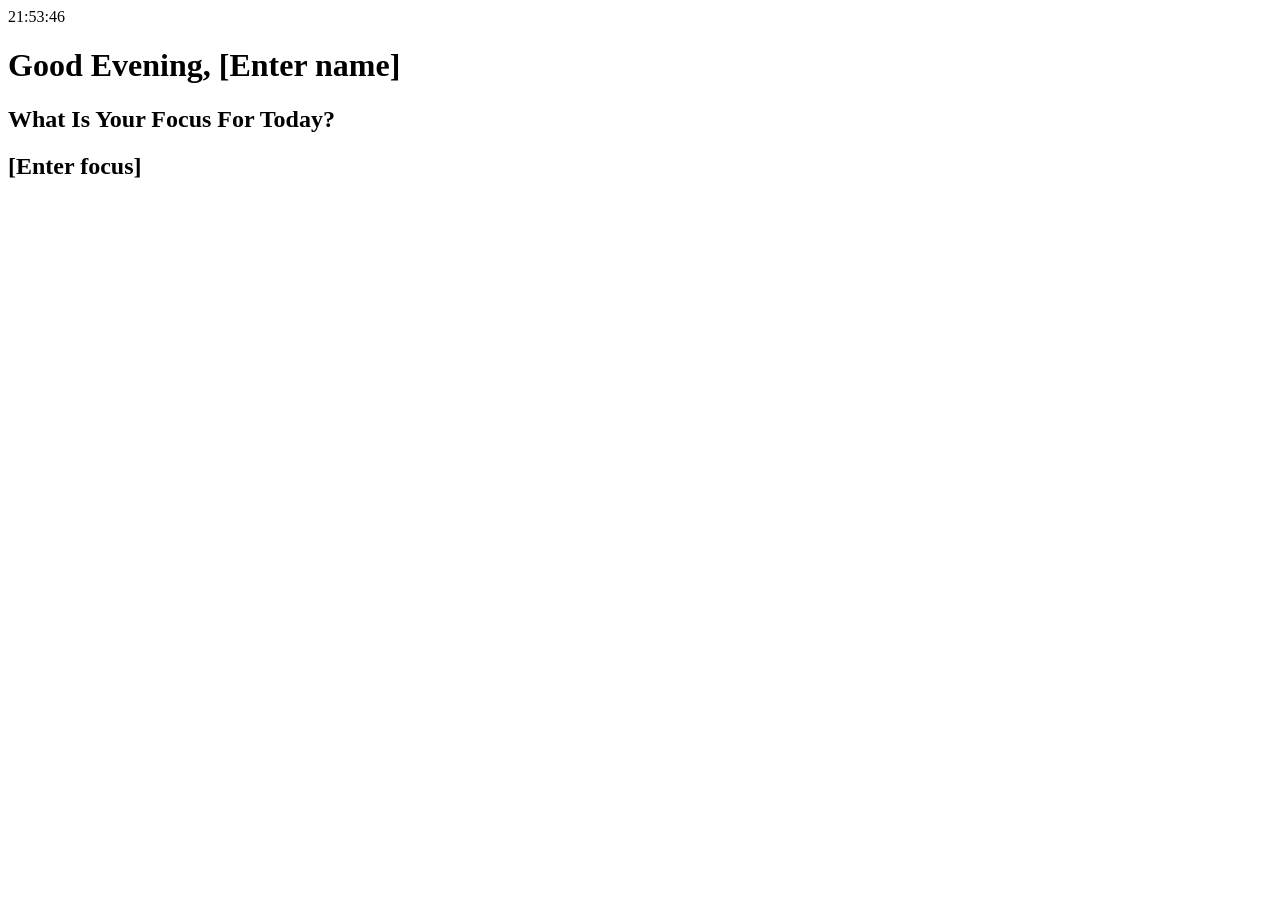
==== momentum/index.html @ 53a3a2b9 "add basic solution" ====
<!DOCTYPE html>
<html lang="en">
<head>
  <meta charset="UTF-8" />
  <meta name="viewport" content="width=device-width, initial-scale=1.0" />
  <link href="https://fonts.googleapis.com/css2?family=Quicksand:wght@600&display=swap" rel="stylesheet">
  <link rel="stylesheet" href="style.css" />
  <title>momentum</title>
</head>
<body>
  <time class="time"></time>
  <h1>
    <span class="greeting"></span>
    <span class="name" contenteditable="true"></span>
  </h1>
  <h2>What Is Your Focus For Today?</h2>
  <h2 class="focus" contenteditable="true"></h2>
  <script src="main.js"></script>
</body>
</html>
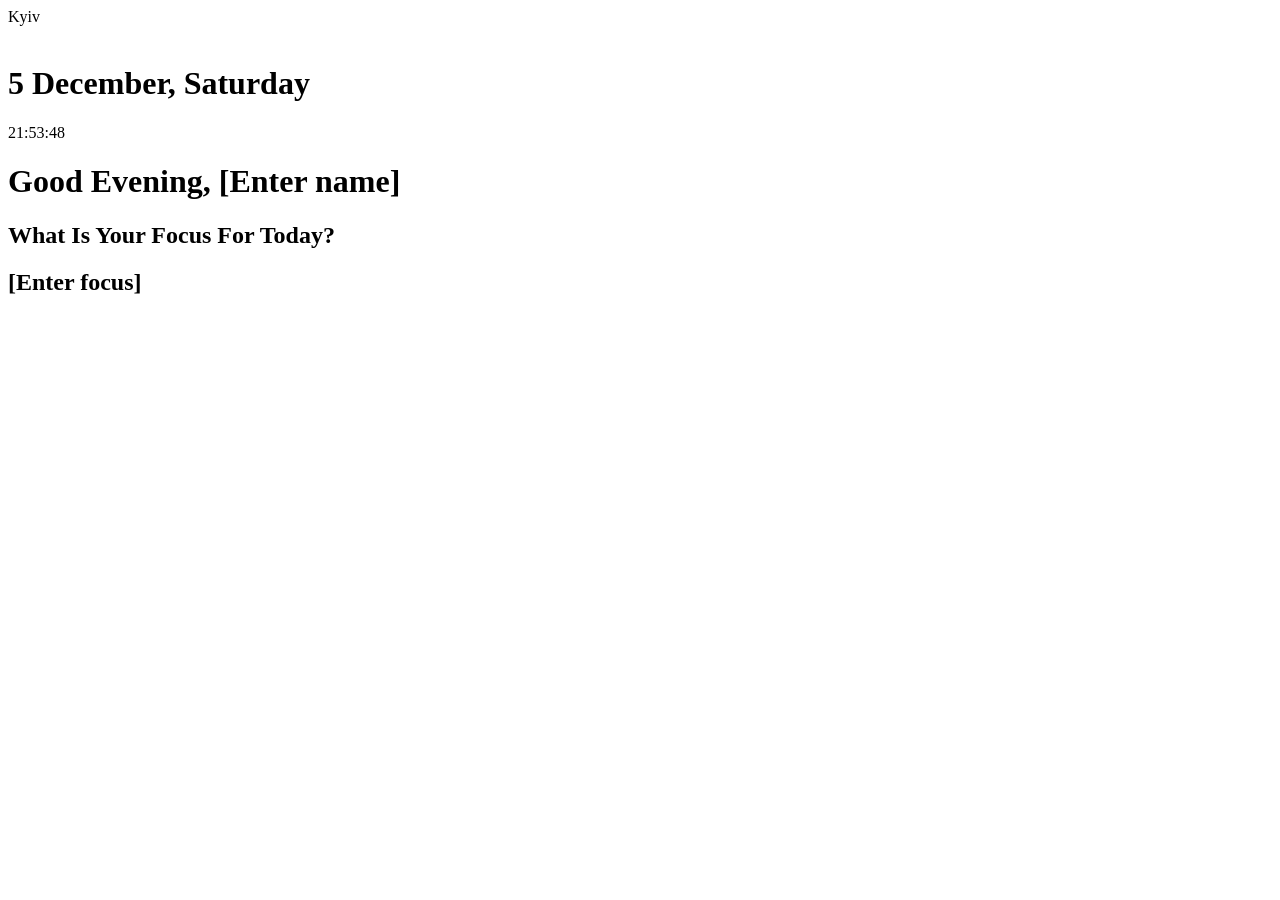
==== commit 3ac3f196: "refactory: add weather" ====
--- a/momentum/index.html
+++ b/momentum/index.html
@@ -4,10 +4,16 @@
   <meta charset="UTF-8" />
   <meta name="viewport" content="width=device-width, initial-scale=1.0" />
   <link href="https://fonts.googleapis.com/css2?family=Quicksand:wght@600&display=swap" rel="stylesheet">
+  <link rel="stylesheet" href="owfont-regular.css">
   <link rel="stylesheet" href="style.css" />
   <title>momentum</title>
 </head>
 <body>
+  <div class="city" contenteditable="true">Kyiv</div>
+  <i class="weather-icon owf"></i>
+  <div class="temperature"></div>
+  <div class="weather-description"></div>
+  <h1 class="date"></h1>
   <time class="time"></time>
   <h1>
     <span class="greeting"></span>
--- a/momentum/owfont-regular.css
+++ b/momentum/owfont-regular.css
@@ -0,0 +1,559 @@
+/*!
+ *  owfont-regular 1.0.0 by Deniz Fuchidzhiev - http://websygen.com
+ *  License - font: SIL OFL 1.1, css: MIT License
+ */
+/* FONT PATH
+ * -------------------------- */
+@font-face {
+  font-family: 'owfont';
+  src: url('./fonts/owfont-regular.eot?v=1.0.0');
+  src: url('./fonts/owfont-regular.eot?#iefix&v=1.0.0') format('embedded-opentype'),
+	   url('./fonts/owfont-regular.woff') format('woff'),
+	   url('./fonts/owfont-regular.ttf') format('truetype'),
+	   url('./fonts/owfont-regular.svg#owf-regular') format('svg');
+  font-weight: normal;
+  font-style: normal;
+}
+.owf {
+  display: inline-block;
+  font: normal normal normal 14px/1 owfont;
+  font-size: inherit;
+  text-rendering: auto;
+  -webkit-font-smoothing: antialiased;
+  -moz-osx-font-smoothing: grayscale;
+  transform: translate(0, 0);
+}
+/* makes the font 33% larger relative to the icon container */
+.owf-lg {
+  font-size: 1.33333333em;
+  line-height: 0.75em;
+  vertical-align: -15%;
+}
+.owf-2x {
+  font-size: 2em;
+}
+.owf-3x {
+  font-size: 3em;
+}
+.owf-4x {
+  font-size: 4em;
+}
+.owf-5x {
+  font-size: 5em;
+}
+.owf-fw {
+  width: 1.28571429em;
+  text-align: center;
+}
+.owf-ul {
+  padding-left: 0;
+  margin-left: 2.14285714em;
+  list-style-type: none;
+}
+.owf-ul > li {
+  position: relative;
+}
+.owf-li {
+  position: absolute;
+  left: -2.14285714em;
+  width: 2.14285714em;
+  top: 0.14285714em;
+  text-align: center;
+}
+.owf-li.owf-lg {
+  left: -1.85714286em;
+}
+.owf-border {
+  padding: .2em .25em .15em;
+  border: solid 0.08em #eeeeee;
+  border-radius: .1em;
+}
+.owf-pull-right {
+  float: right;
+}
+.owf-pull-left {
+  float: left;
+}
+.owf.owf-pull-left {
+  margin-right: .3em;
+}
+.owf.owf-pull-right {
+  margin-left: .3em;
+}
+
+/* owfont uses the Unicode Private Use Area (PUA) to ensure screen
+   readers do not read off random characters that represent icons */
+   
+/*   Weather Condition Codes    */
+   
+/*   Thunderstorm - - - - - - - - - - - - - - - - - - - - - - - - - - - - - - - - - - - -    */
+   
+/* thunderstorm with light rain */
+.owf-200:before,
+.owf-200-d:before,
+.owf-200-n:before {
+  content: "\EB28";
+}
+/* thunderstorm with rain */
+.owf-201:before,
+.owf-201-d:before,
+.owf-201-n:before {
+  content: "\EB29";
+}
+/* thunderstorm with heavy rain */
+.owf-202:before,
+.owf-202-d:before,
+.owf-202-n:before {
+  content: "\EB2A";
+}
+/*  light thunderstorm  */
+.owf-210:before,
+.owf-210-d:before,
+.owf-210-n:before {
+  content: "\EB32";
+}
+/*  thunderstorm  */
+.owf-211:before,
+.owf-211-d:before,
+.owf-211-n:before {
+  content: "\EB33";
+}
+/*   heavy thunderstorm   */
+.owf-212:before,
+.owf-212-d:before,
+.owf-212-n:before {
+  content: "\EB34";
+}
+/*   ragged thunderstorm   */
+.owf-221:before,
+.owf-221-d:before,
+.owf-221-n:before {
+  content: "\EB3D";
+}
+/*  thunderstorm with light drizzle    */
+.owf-230:before,
+.owf-230-d:before,
+.owf-230-n:before {
+  content: "\EB46";
+}
+/*  thunderstorm with drizzle     */
+.owf-231:before,
+.owf-231-d:before,
+.owf-231-n:before {
+  content: "\EB47";
+}
+/* thunderstorm with heavy drizzle     */
+.owf-232:before,
+.owf-232-d:before,
+.owf-232-n:before {
+  content: "\EB48";
+}
+
+/*   Drizzle - - - - - - - - - - - - - - - - - - - - - - - - - - - - - - - - - - - -    */
+
+/*  light intensity drizzle */
+.owf-300:before,
+.owf-300-d:before,
+.owf-300-n:before {
+  content: "\EB8C";
+}
+/*  drizzle */
+.owf-301:before,
+.owf-301-d:before,
+.owf-301-n:before {
+  content: "\EB8D";
+}
+/*  heavy intensity drizzle  */
+.owf-302:before,
+.owf-302-d:before,
+.owf-302-n:before {
+  content: "\EB8E";
+}
+/*   light intensity drizzle rain  */
+.owf-310:before,
+.owf-310-d:before,
+.owf-310-n:before {
+  content: "\EB96";
+}
+/*  drizzle rain  */
+.owf-311:before,
+.owf-311-d:before,
+.owf-311-n:before {
+  content: "\EB97";
+}
+/* heavy intensity drizzle rain */
+.owf-312:before,
+.owf-312-d:before,
+.owf-312-n:before {
+  content: "\EB98";
+}
+/* shower rain and drizzle  */
+.owf-313:before,
+.owf-313-d:before,
+.owf-313-n:before {
+  content: "\EB99";
+}
+/* heavy shower rain and drizzle*/
+.owf-314:before,
+.owf-314-d:before,
+.owf-314-n:before {
+  content: "\EB9A";
+}
+/* shower drizzle */
+.owf-321:before,
+.owf-321-d:before,
+.owf-321-n:before {
+  content: "\EBA1";
+}
+
+/*   Rain - - - - - - - - - - - - - - - - - - - - - - - - - - - - - - - - - - - -    */
+
+/* light rain  */
+.owf-500:before,
+.owf-500-d:before,
+.owf-500-n:before {
+  content: "\EC54";
+}
+/* moderate rain  */
+.owf-501:before,
+.owf-501-d:before,
+.owf-501-n:before {
+  content: "\EC55";
+}
+/* heavy intensity rain  */
+.owf-502:before,
+.owf-502-d:before,
+.owf-502-n:before {
+  content: "\EC56";
+}
+/* very heavy rain   */
+.owf-503:before,
+.owf-503-d:before,
+.owf-503-n:before {
+  content: "\EC57";
+}
+/* extreme rain    */
+.owf-504:before,
+.owf-504-d:before,
+.owf-504-n:before {
+  content: "\EC58";
+}
+/* freezing rain    */
+.owf-511:before,
+.owf-511-d:before,
+.owf-511-n:before {
+  content: "\EC5F";
+}
+/*  light intensity shower rain    */
+.owf-520:before,
+.owf-520-d:before,
+.owf-520-n:before {
+  content: "\EC68";
+}
+/* shower rain  */
+.owf-521:before,
+.owf-521-d:before,
+.owf-521-n:before {
+  content: "\EC69";
+}
+/*  heavy intensity shower rain  */
+.owf-522:before,
+.owf-522-d:before,
+.owf-522-n:before {
+  content: "\EC6A";
+}
+/* ragged shower rain  */
+.owf-531:before,
+.owf-531-d:before,
+.owf-531-n:before {
+  content: "\EC73";
+}
+
+/*   Snow - - - - - - - - - - - - - - - - - - - - - - - - - - - - - - - - - - - -    */
+
+/* light snow  */
+.owf-600:before,
+.owf-600-d:before,
+.owf-600-n:before {
+  content: "\ECB8";
+}
+/*  snow  */
+.owf-601:before,
+.owf-601-d:before,
+.owf-601-n:before {
+  content: "\ECB9";
+}
+/*   heavy snow   */
+.owf-602:before,
+.owf-602-d:before,
+.owf-602-n:before {
+  content: "\ECBA";
+}
+/*  sleet  */
+.owf-611:before,
+.owf-611-d:before,
+.owf-611-n:before {
+  content: "\ECC3";
+}
+/*   shower sleet */
+.owf-612:before,
+.owf-612-d:before,
+.owf-612-n:before {
+  content: "\ECC4";
+}
+/* light rain and snow */
+.owf-615:before,
+.owf-615-d:before,
+.owf-615-n:before {
+  content: "\ECC7";
+}
+/* rain and snow  */
+.owf-616:before,
+.owf-616-d:before,
+.owf-616-n:before {
+  content: "\ECC8";
+}
+/* light shower snow  */
+.owf-620:before,
+.owf-620-d:before,
+.owf-620-n:before {
+  content: "\ECCC";
+}
+/* shower snow  */
+.owf-621:before,
+.owf-621-d:before,
+.owf-621-n:before {
+  content: "\ECCD";
+}
+/* heavy shower snow  */
+.owf-622:before,
+.owf-622-d:before,
+.owf-622-n:before {
+  content: "\ECCE";
+}
+
+/*   Atmosphere - - - - - - - - - - - - - - - - - - - - - - - - - - - - - - - - - - - -    */
+
+/* mist */
+.owf-701:before,
+.owf-701-d:before,
+.owf-701-n:before {
+  content: "\ED1D";
+}
+/* smoke */
+.owf-711:before,
+.owf-711-d:before,
+.owf-711-n:before {
+  content: "\ED27";
+}
+/* haze */
+.owf-721:before,
+.owf-721-d:before,
+.owf-721-n:before {
+  content: "\ED31";
+}
+/* Sand/Dust Whirls */
+.owf-731:before,
+.owf-731-d:before,
+.owf-731-n:before {
+  content: "\ED3B";
+}
+/* Fog */
+.owf-741:before,
+.owf-741-d:before,
+.owf-741-n:before {
+  content: "\ED45";
+}
+/* sand */
+.owf-751:before,
+.owf-751-d:before,
+.owf-751-n:before {
+  content: "\ED4F";
+}
+/* dust */
+.owf-761:before,
+.owf-761-d:before,
+.owf-761-n:before {
+  content: "\ED59";
+}
+/*  VOLCANIC ASH  */
+.owf-762:before,
+.owf-762-d:before,
+.owf-762-n:before {
+  content: "\ED5A";
+}
+/* SQUALLS */
+.owf-771:before,
+.owf-771-d:before,
+.owf-771-n:before {
+  content: "\ED63";
+}
+/* TORNADO */
+.owf-781:before,
+.owf-781-d:before,
+.owf-781-n:before {
+  content: "\ED6D";
+}
+
+/*   Clouds - - - - - - - - - - - - - - - - - - - - - - - - - - - - - - - - - - - -    */
+
+/*  sky is clear  */  /*  Calm  */
+.owf-800:before,
+.owf-800-d:before,
+.owf-951:before,
+.owf-951-d:before {
+  content: "\ED80";
+}
+.owf-800-n:before,
+.owf-951-n:before {
+  content: "\F168";
+}
+/*  few clouds   */
+.owf-801:before,
+.owf-801-d:before {
+  content: "\ED81";
+}
+.owf-801-n:before {
+  content: "\F169";
+}
+/* scattered clouds */
+.owf-802:before,
+.owf-802-d:before {
+  content: "\ED82";
+}
+.owf-802-n:before {
+  content: "\F16A";
+}
+/* broken clouds  */
+.owf-803:before,
+.owf-803-d:before,
+.owf-803-n:before {
+  content: "\ED83";
+}
+/* overcast clouds  */
+.owf-804:before,
+.owf-804-d:before,
+.owf-804-n:before {
+  content: "\ED84";
+}
+
+/*   Extreme - - - - - - - - - - - - - - - - - - - - - - - - - - - - - - - - - - - -    */
+
+/* tornado  */
+.owf-900:before,
+.owf-900-d:before,
+.owf-900-n:before {
+  content: "\EDE4";
+}
+/*  tropical storm  */
+.owf-901:before,
+.owf-901-d:before,
+.owf-901-n:before {
+  content: "\EDE5";
+}
+/* hurricane */
+.owf-902:before,
+.owf-902-d:before,
+.owf-902-n:before {
+  content: "\EDE6";
+}
+/* cold */
+.owf-903:before,
+.owf-903-d:before,
+.owf-903-n:before {
+  content: "\EDE7";
+}
+/* hot */
+.owf-904:before,
+.owf-904-d:before,
+.owf-904-n:before {
+  content: "\EDE8";
+}
+/* windy */
+.owf-905:before,
+.owf-905-d:before,
+.owf-905-n:before {
+  content: "\EDE9";
+}
+/* hail */
+.owf-906:before,
+.owf-906-d:before,
+.owf-906-n:before {
+  content: "\EDEA";
+}
+
+/*   Additional - - - - - - - - - - - - - - - - - - - - - - - - - - - - - - - - - - - -    */
+
+/* Setting */
+.owf-950:before,
+.owf-950-d:before,
+.owf-950-n:before {
+  content: "\EE16";
+}
+/*  Light breeze  */
+.owf-952:before,
+.owf-952-d:before,
+.owf-952-n:before {
+  content: "\EE18";
+}
+/*  Gentle Breeze  */
+.owf-953:before,
+.owf-953-d:before,
+.owf-953-n:before {
+  content: "\EE19";
+}
+/*  Moderate breeze  */
+.owf-954:before,
+.owf-954-d:before,
+.owf-954-n:before {
+  content: "\EE1A";
+}
+/* Fresh Breeze  */
+.owf-955:before,
+.owf-955-d:before,
+.owf-955-n:before {
+  content: "\EE1B";
+}
+/* Strong  Breeze  */
+.owf-956:before,
+.owf-956-d:before,
+.owf-956-n:before {
+  content: "\EE1C";
+}
+/* High wind, near gale  */
+.owf-957:before,
+.owf-957-d:before,
+.owf-957-n:before {
+  content: "\EE1D";
+}
+/* Gale */
+.owf-958:before,
+.owf-958-d:before,
+.owf-958-n:before {
+  content: "\EE1E";
+}
+/*  Severe Gale  */
+.owf-959:before,
+.owf-959-d:before,
+.owf-959-n:before {
+  content: "\EE1F";
+}
+/* Storm */
+.owf-960:before,
+.owf-960-d:before,
+.owf-960-n:before {
+  content: "\EE20";
+}
+/*  Violent Storm  */
+.owf-961:before,
+.owf-961-d:before,
+.owf-961-n:before {
+  content: "\EE21";
+}
+/* Hurricane */
+.owf-962:before,
+.owf-962-d:before,
+.owf-962-n:before {
+  content: "\EE22";
+}
+
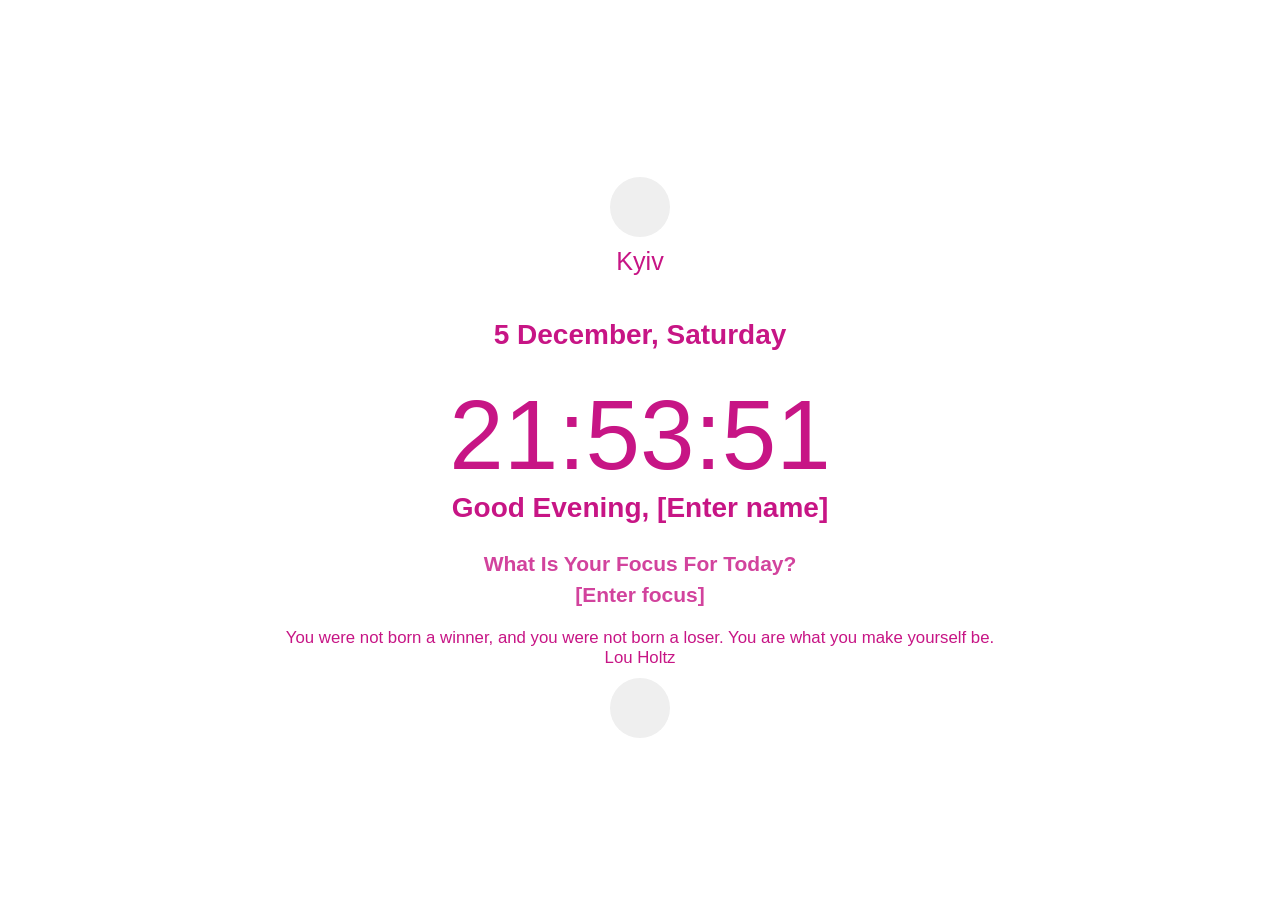
==== commit 250653ca: "refactory: add changing of images and quotes" ====
--- a/momentum/index.html
+++ b/momentum/index.html
@@ -9,18 +9,34 @@
   <title>momentum</title>
 </head>
 <body>
+  <div class="image-btn-container">
+<button class="btn" id="image-btn"></button>
+</div>
+<div class="weather-container">
   <div class="city" contenteditable="true">Kyiv</div>
   <i class="weather-icon owf"></i>
   <div class="temperature"></div>
   <div class="weather-description"></div>
+</div>
   <h1 class="date"></h1>
   <time class="time"></time>
   <h1>
     <span class="greeting"></span>
     <span class="name" contenteditable="true"></span>
   </h1>
-  <h2>What Is Your Focus For Today?</h2>
+  <h2 class="focus-description">What Is Your Focus For Today?</h2>
   <h2 class="focus" contenteditable="true"></h2>
+  <div class="quote-container">
+    <figure class="quote">
+      <blockquote>
+        You were not born a winner, and you were not born a loser. You are what you make yourself be.
+      </blockquote>
+      <figcaption> 
+        Lou Holtz
+      </figcaption>
+    </figure>
+    <button class="btn" id="quote-btn"></button>
+  </div>
   <script src="main.js"></script>
 </body>
 </html>
--- a/momentum/style.css
+++ b/momentum/style.css
@@ -0,0 +1,92 @@
+* {
+  box-sizing: border-box;
+  margin: 0;
+  padding: 0;
+}
+
+:root {
+  font-size: 14px;
+}
+
+body {
+  font-family: 'Quicksand', sans-serif;
+  display: flex;
+  flex-direction: column;
+  align-items: center;
+  justify-content: center;
+  text-align: center;
+  height: 100vh;
+  background-size: cover;
+  color:mediumvioletred ;
+}
+
+.time {
+  font-size: 7rem;
+}
+
+h1 {
+  margin-bottom: 2rem;
+}
+
+h2 {
+  margin-bottom: 0.5rem;
+  opacity: 0.8;
+}
+
+.weather-container{
+  font-size: 1.8rem;
+  margin-bottom: 1rem;
+}
+
+.quote-container{
+  font-size: 1.2rem;
+  margin-bottom: 1rem;
+  margin-top: 1rem;
+}
+.image-btn-container{
+  margin-top: 2rem;
+}
+.btn {
+  width: 60px;
+  height: 60px;
+  border: 0;
+  border-radius: 50%;
+  background-image: url("https://www.pngarts.com/files/7/Update-Button-PNG-Image.png");
+  background-size: contain;
+  background-repeat: no-repeat;
+  filter: grayscale(.8);
+  margin: 10px;
+}
+.btn:hover {
+  filter: grayscale(.2);
+}
+.btn:active,
+.btn:focus {
+  outline: 0;
+}
+.btn:active{
+  transform: scale(1.02)
+}
+
+@media (max-width: 400px) {
+  :root {
+    font-size: 8px;
+  }
+}
+
+@media (max-width: 1280px){
+  :root {
+    font-size: 14px;
+  }
+}
+@media (max-width: 1000px){
+  :root {
+    font-size: 12px;
+  }
+}
+@media (max-width: 360px) {
+  :root {
+    font-size: 10px;
+  }
+}
+
